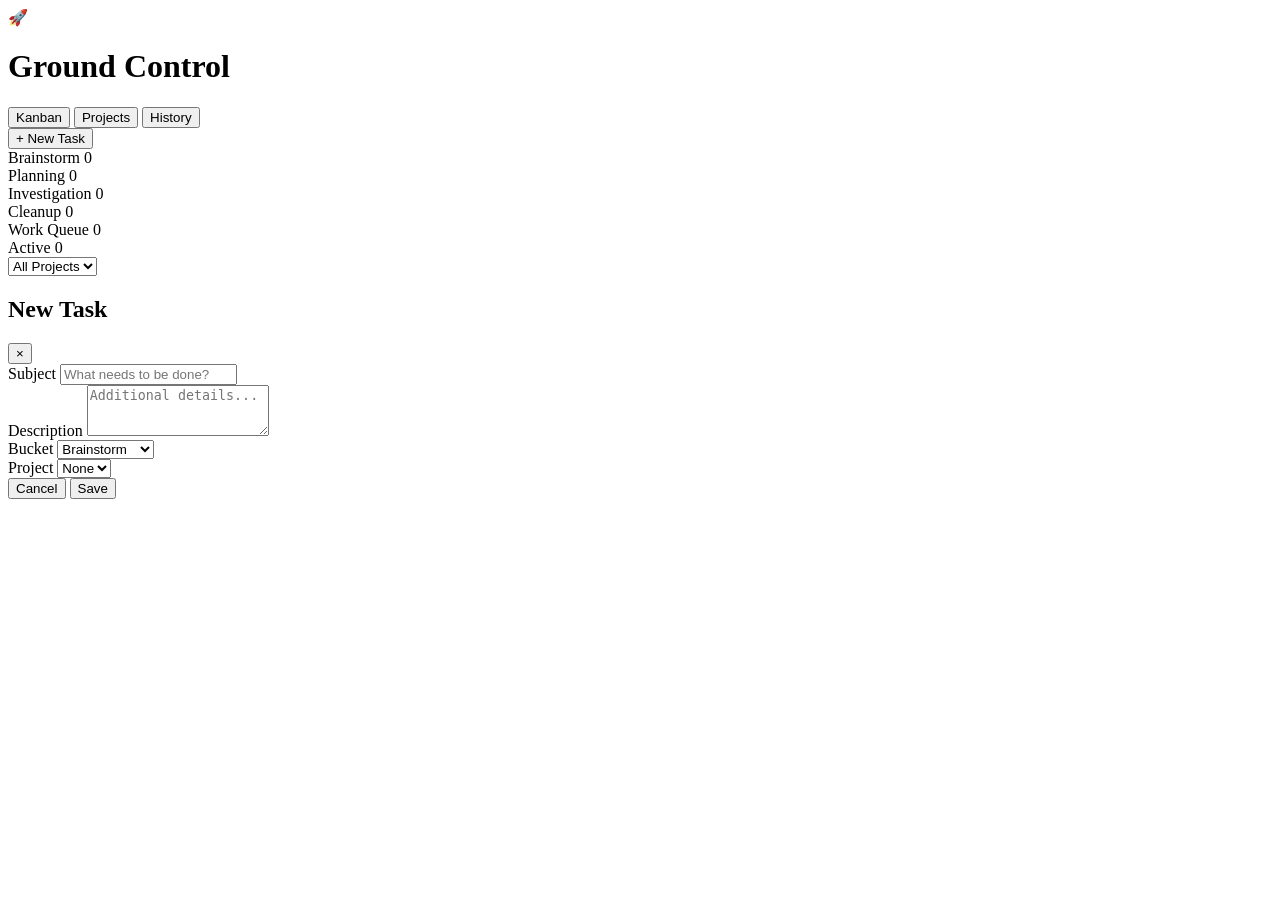
==== ground-control/frontend/index.html @ 8549dd13 "Add Ground Control addon for task management - Rename repository to ha-addons (multi-addon repo) - A" ====
<!DOCTYPE html>
<html lang="en">
<head>
    <meta charset="UTF-8">
    <meta name="viewport" content="width=device-width, initial-scale=1.0">
    <title>Ground Control</title>
    <link rel="stylesheet" href="/css/main.css">
    <link href="https://fonts.googleapis.com/css2?family=Inter:wght@400;500;600&display=swap" rel="stylesheet">
</head>
<body>
    <div id="app">
        <!-- Header -->
        <header class="header">
            <div class="header-left">
                <span class="logo">🚀</span>
                <h1>Ground Control</h1>
            </div>
            <div class="header-right">
                <div class="view-tabs">
                    <button class="tab active" data-view="kanban">Kanban</button>
                    <button class="tab" data-view="projects">Projects</button>
                    <button class="tab" data-view="history">History</button>
                </div>
                <button class="btn btn-primary" id="new-task-btn">+ New Task</button>
            </div>
        </header>

        <!-- Main Content -->
        <main class="main">
            <!-- Kanban View -->
            <div id="kanban-view" class="view active">
                <div class="kanban-board">
                    <div class="bucket-column" data-bucket="brainstorm">
                        <div class="bucket-header brainstorm">
                            <span class="bucket-title">Brainstorm</span>
                            <span class="bucket-count">0</span>
                        </div>
                        <div class="bucket-tasks" data-bucket="brainstorm"></div>
                    </div>
                    <div class="bucket-column" data-bucket="planning">
                        <div class="bucket-header planning">
                            <span class="bucket-title">Planning</span>
                            <span class="bucket-count">0</span>
                        </div>
                        <div class="bucket-tasks" data-bucket="planning"></div>
                    </div>
                    <div class="bucket-column" data-bucket="investigation">
                        <div class="bucket-header investigation">
                            <span class="bucket-title">Investigation</span>
                            <span class="bucket-count">0</span>
                        </div>
                        <div class="bucket-tasks" data-bucket="investigation"></div>
                    </div>
                    <div class="bucket-column" data-bucket="cleanup">
                        <div class="bucket-header cleanup">
                            <span class="bucket-title">Cleanup</span>
                            <span class="bucket-count">0</span>
                        </div>
                        <div class="bucket-tasks" data-bucket="cleanup"></div>
                    </div>
                    <div class="bucket-column" data-bucket="work_queue">
                        <div class="bucket-header work_queue">
                            <span class="bucket-title">Work Queue</span>
                            <span class="bucket-count">0</span>
                        </div>
                        <div class="bucket-tasks" data-bucket="work_queue"></div>
                    </div>
                    <div class="bucket-column" data-bucket="active">
                        <div class="bucket-header active">
                            <span class="bucket-title">Active</span>
                            <span class="bucket-count">0</span>
                        </div>
                        <div class="bucket-tasks" data-bucket="active"></div>
                    </div>
                </div>
            </div>

            <!-- Projects View -->
            <div id="projects-view" class="view">
                <div class="projects-list" id="projects-list"></div>
            </div>

            <!-- History View -->
            <div id="history-view" class="view">
                <div class="history-filters">
                    <select id="history-project-filter">
                        <option value="">All Projects</option>
                    </select>
                </div>
                <div class="history-list" id="history-list"></div>
            </div>
        </main>

        <!-- Task Modal -->
        <div class="modal" id="task-modal">
            <div class="modal-content">
                <div class="modal-header">
                    <h2 id="modal-title">New Task</h2>
                    <button class="modal-close" id="modal-close">&times;</button>
                </div>
                <form id="task-form">
                    <input type="hidden" id="task-id">
                    <div class="form-group">
                        <label for="task-subject">Subject</label>
                        <input type="text" id="task-subject" required placeholder="What needs to be done?">
                    </div>
                    <div class="form-group">
                        <label for="task-description">Description</label>
                        <textarea id="task-description" rows="3" placeholder="Additional details..."></textarea>
                    </div>
                    <div class="form-row">
                        <div class="form-group">
                            <label for="task-bucket">Bucket</label>
                            <select id="task-bucket">
                                <option value="brainstorm">Brainstorm</option>
                                <option value="planning">Planning</option>
                                <option value="investigation">Investigation</option>
                                <option value="cleanup">Cleanup</option>
                                <option value="work_queue">Work Queue</option>
                                <option value="active">Active</option>
                            </select>
                        </div>
                        <div class="form-group">
                            <label for="task-project">Project</label>
                            <select id="task-project">
                                <option value="">None</option>
                            </select>
                        </div>
                    </div>
                    <div class="form-group" id="blocked-by-group" style="display: none;">
                        <label for="task-blocked-by">Blocked By</label>
                        <input type="text" id="task-blocked-by" placeholder="T-001, T-002">
                    </div>
                    <div class="modal-actions">
                        <button type="button" class="btn btn-secondary" id="modal-cancel">Cancel</button>
                        <button type="submit" class="btn btn-primary">Save</button>
                    </div>
                </form>
            </div>
        </div>
    </div>

    <script src="/js/app.js"></script>
</body>
</html>
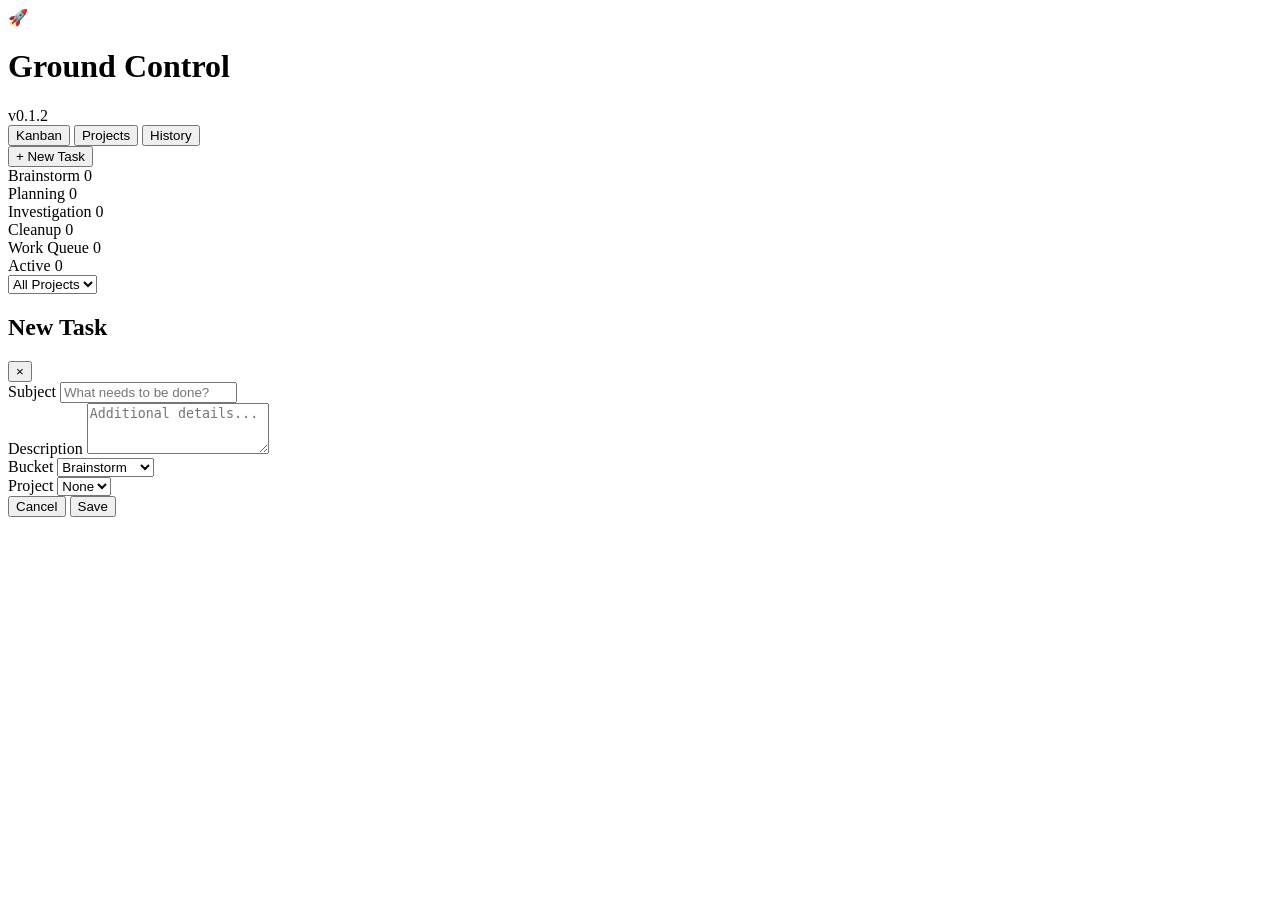
==== commit e2812ac1: "v0.1.2: Add version badge, improve path detection - Add version badge to UI header (hover shows task" ====
--- a/ground-control/frontend/index.html
+++ b/ground-control/frontend/index.html
@@ -14,6 +14,7 @@
             <div class="header-left">
                 <span class="logo">🚀</span>
                 <h1>Ground Control</h1>
+                <span class="version-badge" id="version-badge">v0.1.2</span>
             </div>
             <div class="header-right">
                 <div class="view-tabs">
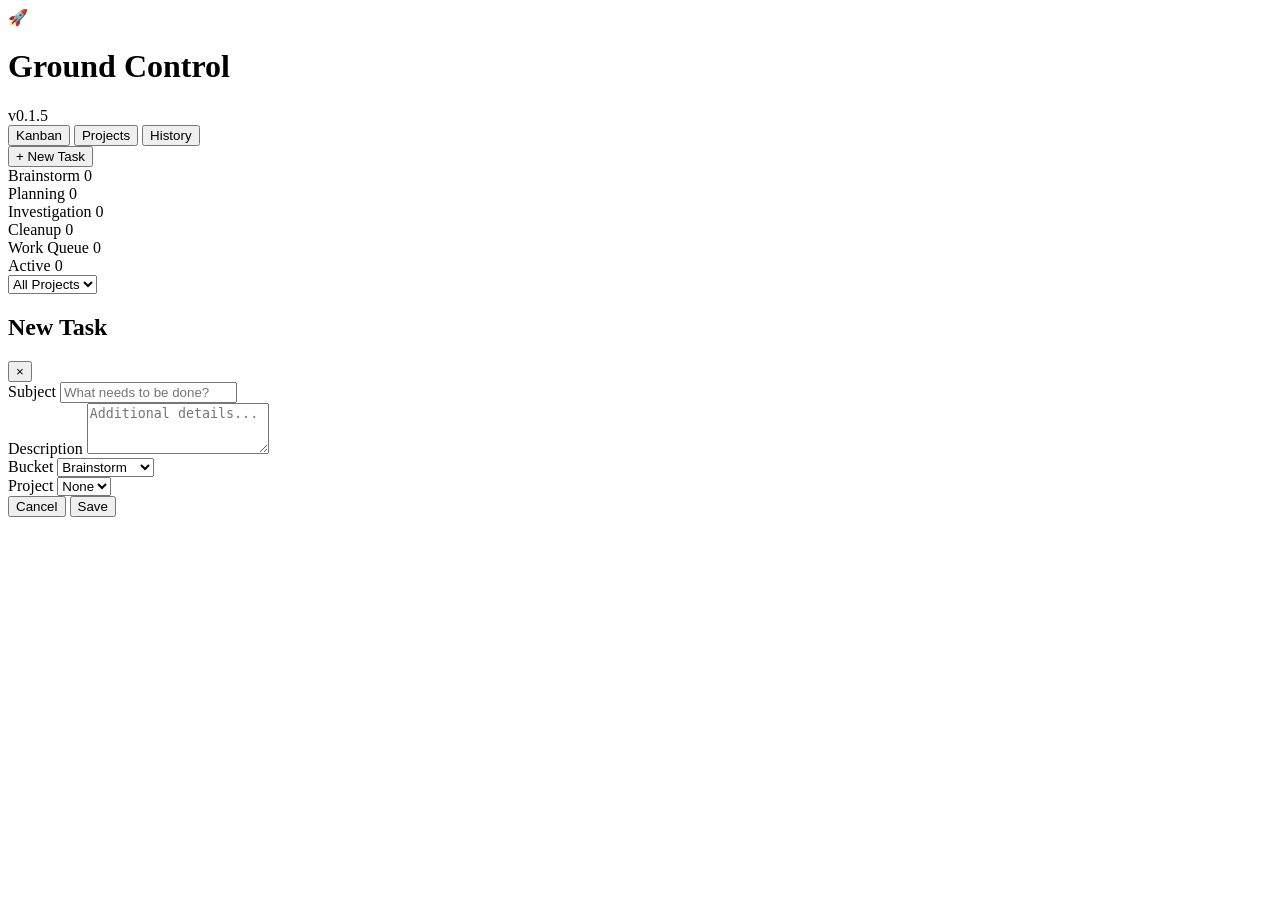
==== commit 7175c73c: "v0.1.5: Add direct port access - Expose port 8100/tcp for direct access - Enable host_network - Acce" ====
--- a/ground-control/frontend/index.html
+++ b/ground-control/frontend/index.html
@@ -14,7 +14,7 @@
             <div class="header-left">
                 <span class="logo">🚀</span>
                 <h1>Ground Control</h1>
-                <span class="version-badge" id="version-badge">v0.1.2</span>
+                <span class="version-badge" id="version-badge">v0.1.5</span>
             </div>
             <div class="header-right">
                 <div class="view-tabs">
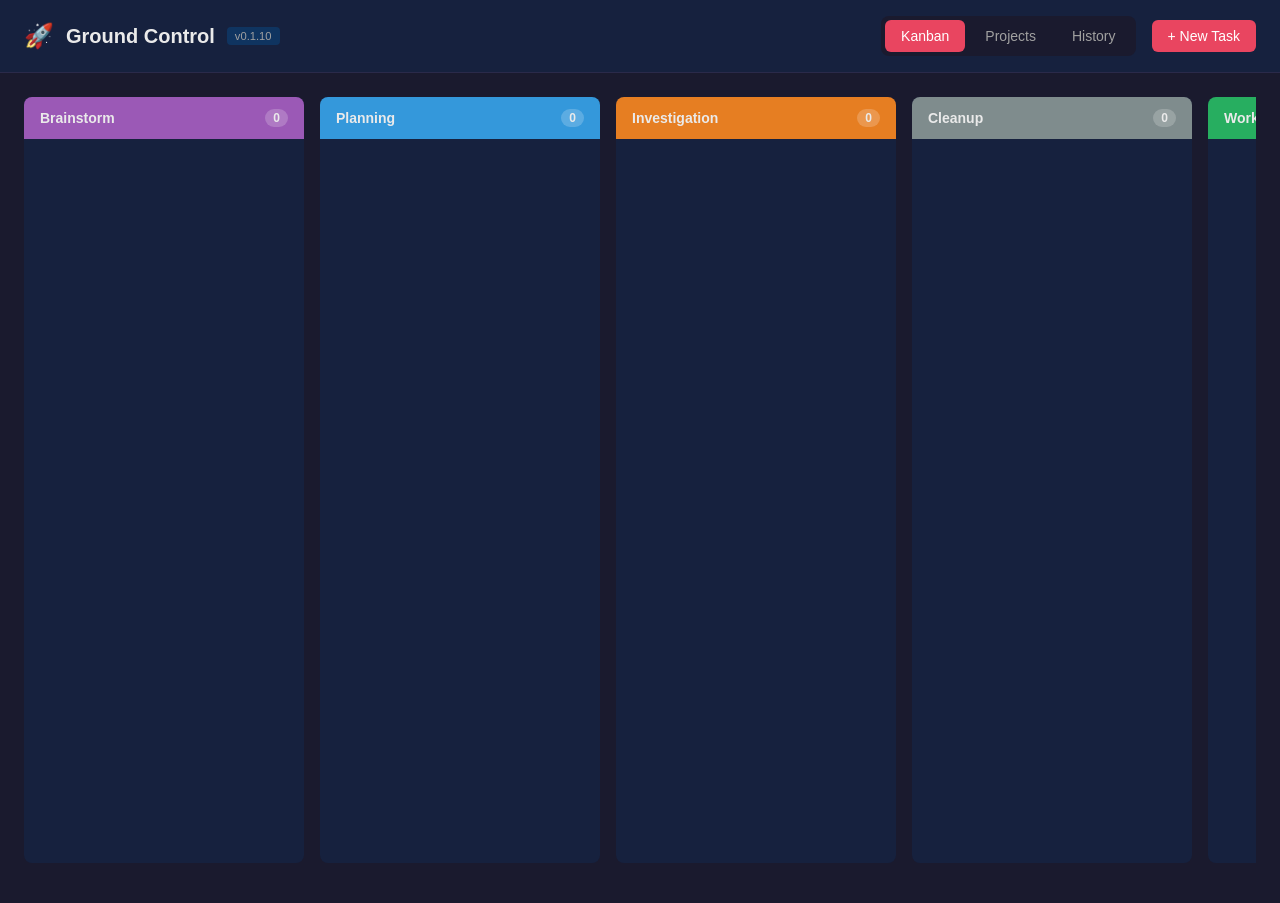
==== commit 43fafdf0: "v0.1.10: Add config entities and version sensor to HA integration - Add RefreshIntervalNumber entity" ====
--- a/ground-control/frontend/index.html
+++ b/ground-control/frontend/index.html
@@ -4,7 +4,7 @@
     <meta charset="UTF-8">
     <meta name="viewport" content="width=device-width, initial-scale=1.0">
     <title>Ground Control</title>
-    <link rel="stylesheet" href="/css/main.css">
+    <link rel="stylesheet" href="css/main.css">
     <link href="https://fonts.googleapis.com/css2?family=Inter:wght@400;500;600&display=swap" rel="stylesheet">
 </head>
 <body>
@@ -14,7 +14,7 @@
             <div class="header-left">
                 <span class="logo">🚀</span>
                 <h1>Ground Control</h1>
-                <span class="version-badge" id="version-badge">v0.1.5</span>
+                <span class="version-badge" id="version-badge">v0.1.10</span>
             </div>
             <div class="header-right">
                 <div class="view-tabs">
@@ -141,6 +141,6 @@
         </div>
     </div>
 
-    <script src="/js/app.js"></script>
+    <script src="js/app.js"></script>
 </body>
 </html>
--- a/ground-control/frontend/css/main.css
+++ b/ground-control/frontend/css/main.css
@@ -0,0 +1,490 @@
+/* Ground Control - Task Management UI */
+
+:root {
+    --bg-primary: #1a1a2e;
+    --bg-secondary: #16213e;
+    --bg-card: #0f3460;
+    --text-primary: #eaeaea;
+    --text-secondary: #a0a0a0;
+    --accent: #e94560;
+    --border: #2a2a4a;
+
+    /* Bucket colors */
+    --bucket-brainstorm: #9b59b6;
+    --bucket-planning: #3498db;
+    --bucket-investigation: #e67e22;
+    --bucket-cleanup: #7f8c8d;
+    --bucket-work-queue: #27ae60;
+    --bucket-active: #f1c40f;
+    --bucket-completed: #1e8449;
+
+    /* Project colors */
+    --project-reorg: #3498db;
+    --project-motion-lighting: #e67e22;
+    --project-occupancy-music: #9b59b6;
+    --project-notifications: #e74c3c;
+}
+
+* {
+    margin: 0;
+    padding: 0;
+    box-sizing: border-box;
+}
+
+body {
+    font-family: 'Inter', -apple-system, BlinkMacSystemFont, sans-serif;
+    background: var(--bg-primary);
+    color: var(--text-primary);
+    min-height: 100vh;
+}
+
+/* Header */
+.header {
+    display: flex;
+    justify-content: space-between;
+    align-items: center;
+    padding: 1rem 1.5rem;
+    background: var(--bg-secondary);
+    border-bottom: 1px solid var(--border);
+}
+
+.header-left {
+    display: flex;
+    align-items: center;
+    gap: 0.75rem;
+}
+
+.logo {
+    font-size: 1.5rem;
+}
+
+.header h1 {
+    font-size: 1.25rem;
+    font-weight: 600;
+}
+
+.version-badge {
+    font-size: 0.7rem;
+    padding: 0.2rem 0.5rem;
+    background: var(--bg-card);
+    border-radius: 0.25rem;
+    color: var(--text-secondary);
+}
+
+.header-right {
+    display: flex;
+    align-items: center;
+    gap: 1rem;
+}
+
+.view-tabs {
+    display: flex;
+    gap: 0.25rem;
+    background: var(--bg-primary);
+    padding: 0.25rem;
+    border-radius: 0.5rem;
+}
+
+.tab {
+    padding: 0.5rem 1rem;
+    border: none;
+    background: transparent;
+    color: var(--text-secondary);
+    cursor: pointer;
+    border-radius: 0.375rem;
+    font-size: 0.875rem;
+    transition: all 0.2s;
+}
+
+.tab:hover {
+    color: var(--text-primary);
+}
+
+.tab.active {
+    background: var(--accent);
+    color: white;
+}
+
+/* Buttons */
+.btn {
+    padding: 0.5rem 1rem;
+    border: none;
+    border-radius: 0.375rem;
+    font-size: 0.875rem;
+    font-weight: 500;
+    cursor: pointer;
+    transition: all 0.2s;
+}
+
+.btn-primary {
+    background: var(--accent);
+    color: white;
+}
+
+.btn-primary:hover {
+    filter: brightness(1.1);
+}
+
+.btn-secondary {
+    background: var(--bg-card);
+    color: var(--text-primary);
+}
+
+.btn-secondary:hover {
+    background: var(--border);
+}
+
+/* Main Content */
+.main {
+    padding: 1.5rem;
+    height: calc(100vh - 70px);
+    overflow: hidden;
+}
+
+.view {
+    display: none;
+    height: 100%;
+}
+
+.view.active {
+    display: block;
+}
+
+/* Kanban Board */
+.kanban-board {
+    display: flex;
+    gap: 1rem;
+    height: 100%;
+    overflow-x: auto;
+    padding-bottom: 1rem;
+}
+
+.bucket-column {
+    flex: 0 0 280px;
+    display: flex;
+    flex-direction: column;
+    background: var(--bg-secondary);
+    border-radius: 0.5rem;
+    max-height: 100%;
+}
+
+.bucket-header {
+    display: flex;
+    justify-content: space-between;
+    align-items: center;
+    padding: 0.75rem 1rem;
+    border-radius: 0.5rem 0.5rem 0 0;
+    font-weight: 600;
+    font-size: 0.875rem;
+}
+
+.bucket-header.brainstorm { background: var(--bucket-brainstorm); }
+.bucket-header.planning { background: var(--bucket-planning); }
+.bucket-header.investigation { background: var(--bucket-investigation); }
+.bucket-header.cleanup { background: var(--bucket-cleanup); }
+.bucket-header.work_queue { background: var(--bucket-work-queue); }
+.bucket-header.active { background: var(--bucket-active); color: #1a1a2e; }
+.bucket-header.completed { background: var(--bucket-completed); }
+
+.bucket-count {
+    background: rgba(255,255,255,0.2);
+    padding: 0.125rem 0.5rem;
+    border-radius: 1rem;
+    font-size: 0.75rem;
+}
+
+.bucket-tasks {
+    flex: 1;
+    overflow-y: auto;
+    padding: 0.75rem;
+    display: flex;
+    flex-direction: column;
+    gap: 0.5rem;
+}
+
+.bucket-tasks.drag-over {
+    background: rgba(233, 69, 96, 0.1);
+}
+
+/* Task Cards */
+.task-card {
+    background: var(--bg-card);
+    border-radius: 0.375rem;
+    padding: 0.75rem;
+    cursor: grab;
+    transition: all 0.2s;
+    border-left: 3px solid transparent;
+}
+
+.task-card:hover {
+    transform: translateY(-2px);
+    box-shadow: 0 4px 12px rgba(0,0,0,0.3);
+}
+
+.task-card.dragging {
+    opacity: 0.5;
+    cursor: grabbing;
+}
+
+.task-card.blocked {
+    border-left-color: var(--accent);
+}
+
+.task-id {
+    font-size: 0.75rem;
+    color: var(--text-secondary);
+    margin-bottom: 0.25rem;
+}
+
+.task-subject {
+    font-size: 0.875rem;
+    line-height: 1.4;
+    margin-bottom: 0.5rem;
+}
+
+.task-meta {
+    display: flex;
+    gap: 0.5rem;
+    flex-wrap: wrap;
+}
+
+.project-tag {
+    font-size: 0.7rem;
+    padding: 0.125rem 0.5rem;
+    border-radius: 1rem;
+    background: var(--project-reorg);
+}
+
+.project-tag.reorg { background: var(--project-reorg); }
+.project-tag.motion-lighting { background: var(--project-motion-lighting); }
+.project-tag.occupancy-music { background: var(--project-occupancy-music); }
+.project-tag.notifications { background: var(--project-notifications); }
+
+.blocked-indicator {
+    font-size: 0.7rem;
+    color: var(--accent);
+}
+
+/* Projects View */
+.projects-list {
+    display: grid;
+    grid-template-columns: repeat(auto-fill, minmax(300px, 1fr));
+    gap: 1rem;
+}
+
+.project-card {
+    background: var(--bg-secondary);
+    border-radius: 0.5rem;
+    padding: 1.25rem;
+}
+
+.project-name {
+    font-size: 1.125rem;
+    font-weight: 600;
+    margin-bottom: 0.5rem;
+}
+
+.project-status {
+    display: inline-block;
+    padding: 0.25rem 0.75rem;
+    border-radius: 1rem;
+    font-size: 0.75rem;
+    margin-bottom: 0.75rem;
+}
+
+.project-status.in_progress { background: var(--bucket-active); color: #1a1a2e; }
+.project-status.not_started { background: var(--bg-card); }
+.project-status.complete { background: var(--bucket-completed); }
+
+.project-goal {
+    font-size: 0.875rem;
+    color: var(--text-secondary);
+    margin-bottom: 1rem;
+}
+
+.project-progress {
+    height: 0.5rem;
+    background: var(--bg-card);
+    border-radius: 0.25rem;
+    overflow: hidden;
+    margin-bottom: 0.5rem;
+}
+
+.project-progress-bar {
+    height: 100%;
+    background: var(--bucket-completed);
+    transition: width 0.3s;
+}
+
+.project-stats {
+    display: flex;
+    justify-content: space-between;
+    font-size: 0.75rem;
+    color: var(--text-secondary);
+}
+
+/* History View */
+.history-filters {
+    margin-bottom: 1rem;
+}
+
+.history-filters select {
+    padding: 0.5rem 1rem;
+    background: var(--bg-secondary);
+    border: 1px solid var(--border);
+    color: var(--text-primary);
+    border-radius: 0.375rem;
+}
+
+.history-list {
+    display: flex;
+    flex-direction: column;
+    gap: 0.5rem;
+    max-height: calc(100% - 60px);
+    overflow-y: auto;
+}
+
+.history-item {
+    display: flex;
+    align-items: center;
+    gap: 1rem;
+    padding: 0.75rem 1rem;
+    background: var(--bg-secondary);
+    border-radius: 0.375rem;
+}
+
+.history-date {
+    font-size: 0.75rem;
+    color: var(--text-secondary);
+    min-width: 80px;
+}
+
+.history-subject {
+    flex: 1;
+    font-size: 0.875rem;
+}
+
+/* Modal */
+.modal {
+    display: none;
+    position: fixed;
+    top: 0;
+    left: 0;
+    right: 0;
+    bottom: 0;
+    background: rgba(0,0,0,0.7);
+    z-index: 1000;
+    align-items: center;
+    justify-content: center;
+}
+
+.modal.active {
+    display: flex;
+}
+
+.modal-content {
+    background: var(--bg-secondary);
+    border-radius: 0.5rem;
+    width: 100%;
+    max-width: 500px;
+    max-height: 90vh;
+    overflow-y: auto;
+}
+
+.modal-header {
+    display: flex;
+    justify-content: space-between;
+    align-items: center;
+    padding: 1rem 1.25rem;
+    border-bottom: 1px solid var(--border);
+}
+
+.modal-header h2 {
+    font-size: 1.125rem;
+}
+
+.modal-close {
+    background: none;
+    border: none;
+    color: var(--text-secondary);
+    font-size: 1.5rem;
+    cursor: pointer;
+    line-height: 1;
+}
+
+.modal-close:hover {
+    color: var(--text-primary);
+}
+
+#task-form {
+    padding: 1.25rem;
+}
+
+.form-group {
+    margin-bottom: 1rem;
+}
+
+.form-group label {
+    display: block;
+    font-size: 0.875rem;
+    margin-bottom: 0.375rem;
+    color: var(--text-secondary);
+}
+
+.form-group input,
+.form-group textarea,
+.form-group select {
+    width: 100%;
+    padding: 0.625rem;
+    background: var(--bg-card);
+    border: 1px solid var(--border);
+    border-radius: 0.375rem;
+    color: var(--text-primary);
+    font-size: 0.875rem;
+}
+
+.form-group input:focus,
+.form-group textarea:focus,
+.form-group select:focus {
+    outline: none;
+    border-color: var(--accent);
+}
+
+.form-row {
+    display: grid;
+    grid-template-columns: 1fr 1fr;
+    gap: 1rem;
+}
+
+.modal-actions {
+    display: flex;
+    justify-content: flex-end;
+    gap: 0.75rem;
+    margin-top: 1.5rem;
+}
+
+/* Empty state */
+.empty-state {
+    text-align: center;
+    padding: 2rem;
+    color: var(--text-secondary);
+}
+
+/* Scrollbar */
+::-webkit-scrollbar {
+    width: 8px;
+    height: 8px;
+}
+
+::-webkit-scrollbar-track {
+    background: var(--bg-primary);
+}
+
+::-webkit-scrollbar-thumb {
+    background: var(--border);
+    border-radius: 4px;
+}
+
+::-webkit-scrollbar-thumb:hover {
+    background: var(--text-secondary);
+}
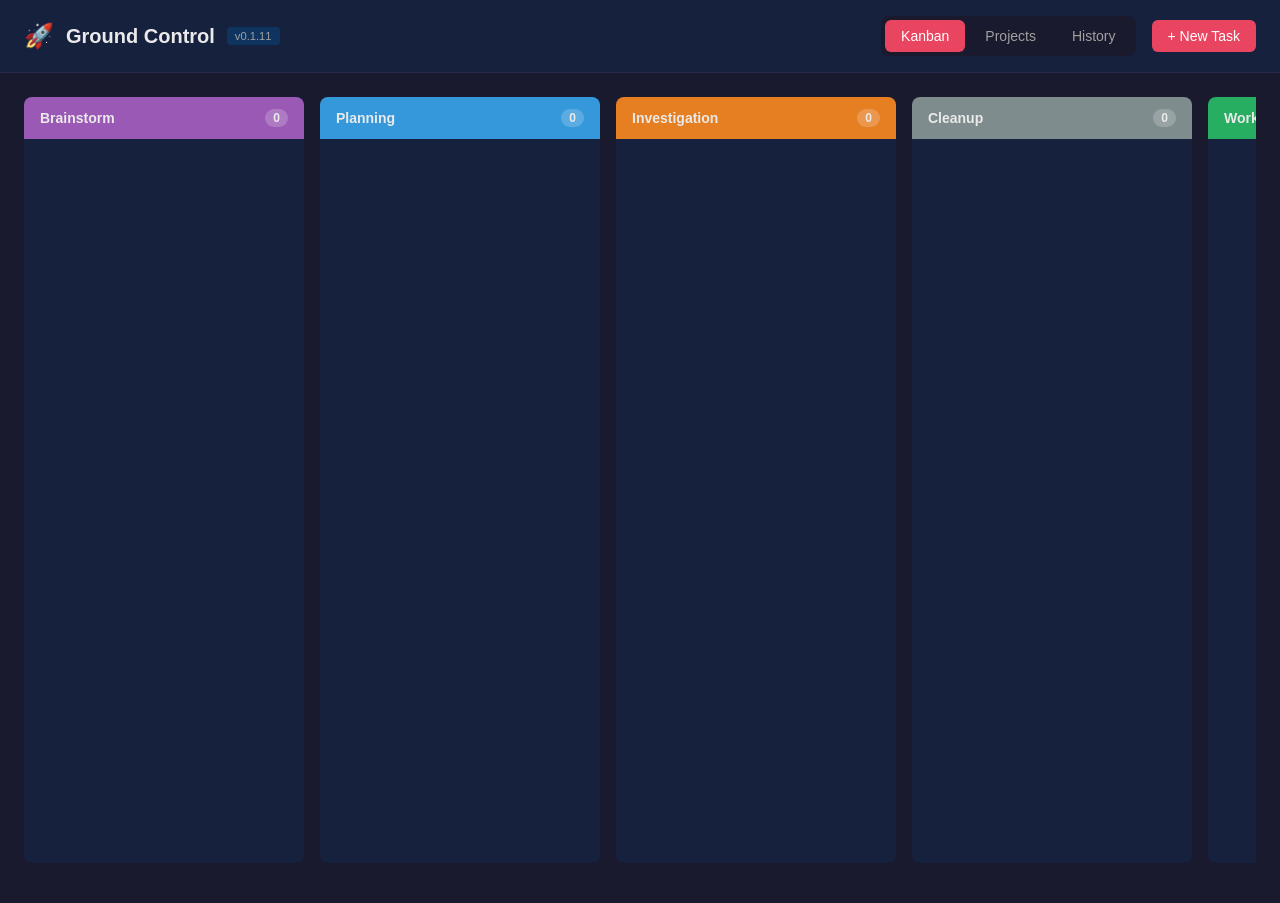
==== commit 6fee922a: "v0.1.11: Add history sort toggle (newest/oldest first) - Default to newest first in history tab - Ad" ====
--- a/ground-control/frontend/index.html
+++ b/ground-control/frontend/index.html
@@ -14,7 +14,7 @@
             <div class="header-left">
                 <span class="logo">🚀</span>
                 <h1>Ground Control</h1>
-                <span class="version-badge" id="version-badge">v0.1.10</span>
+                <span class="version-badge" id="version-badge">v0.1.11</span>
             </div>
             <div class="header-right">
                 <div class="view-tabs">
@@ -87,6 +87,9 @@
                     <select id="history-project-filter">
                         <option value="">All Projects</option>
                     </select>
+                    <button class="btn btn-secondary btn-small" id="history-sort-toggle" title="Toggle sort order">
+                        <span class="sort-icon">↓</span> Newest First
+                    </button>
                 </div>
                 <div class="history-list" id="history-list"></div>
             </div>
--- a/ground-control/frontend/css/main.css
+++ b/ground-control/frontend/css/main.css
@@ -134,6 +134,15 @@
     background: var(--border);
 }
 
+.btn-small {
+    padding: 0.375rem 0.75rem;
+    font-size: 0.75rem;
+}
+
+.sort-icon {
+    font-weight: bold;
+}
+
 /* Main Content */
 .main {
     padding: 1.5rem;
@@ -325,6 +334,9 @@
 
 /* History View */
 .history-filters {
+    display: flex;
+    gap: 0.75rem;
+    align-items: center;
     margin-bottom: 1rem;
 }
 
@@ -356,7 +368,7 @@
 .history-date {
     font-size: 0.75rem;
     color: var(--text-secondary);
-    min-width: 80px;
+    min-width: 120px;
 }
 
 .history-subject {
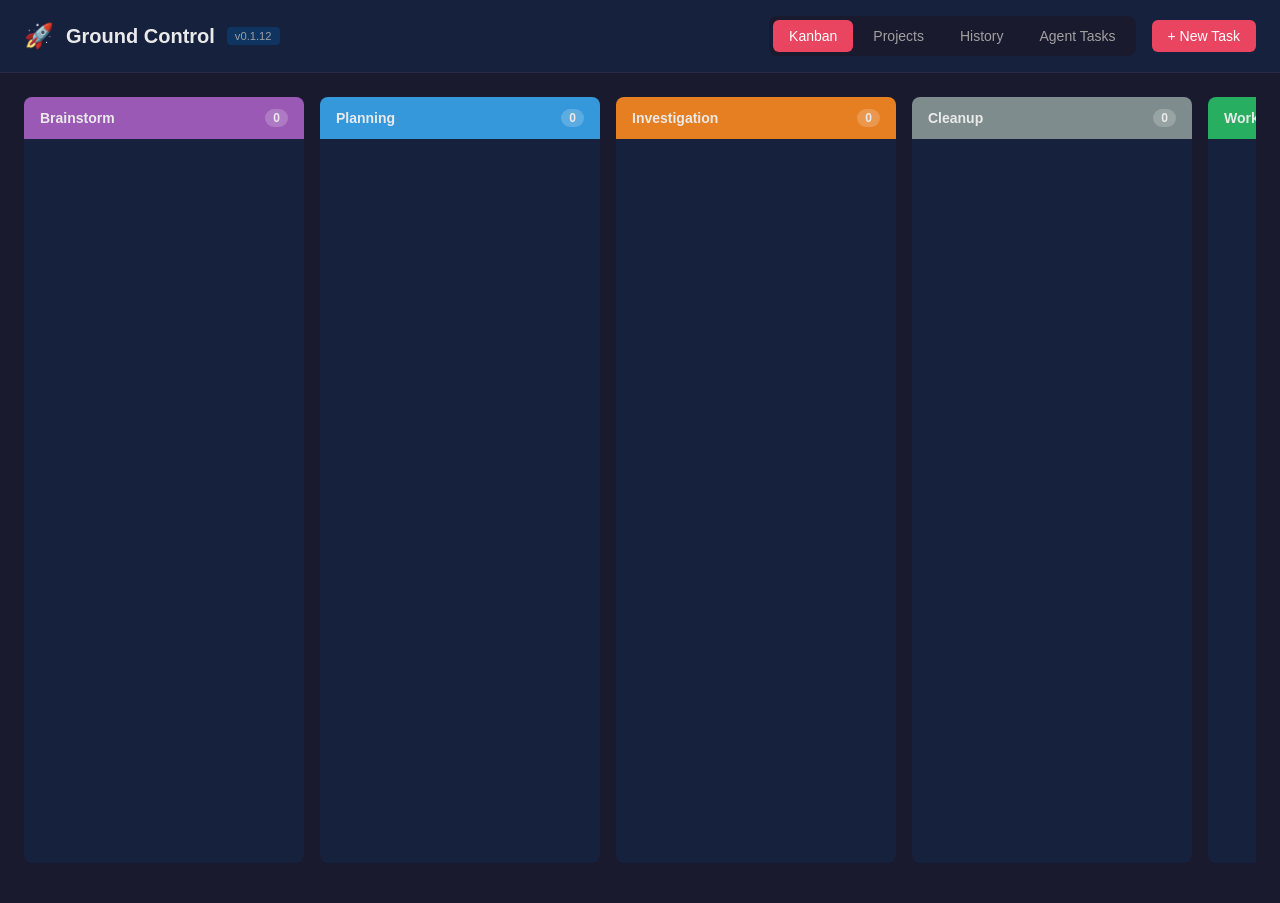
==== commit f1bffdaf: "v0.1.12: Add Agent Tasks tab for MQTT task approvals - Add MQTT client (paho-mqtt) to subscribe to a" ====
--- a/ground-control/frontend/index.html
+++ b/ground-control/frontend/index.html
@@ -14,13 +14,17 @@
             <div class="header-left">
                 <span class="logo">🚀</span>
                 <h1>Ground Control</h1>
-                <span class="version-badge" id="version-badge">v0.1.11</span>
+                <span class="version-badge" id="version-badge">v0.1.12</span>
             </div>
             <div class="header-right">
                 <div class="view-tabs">
                     <button class="tab active" data-view="kanban">Kanban</button>
                     <button class="tab" data-view="projects">Projects</button>
                     <button class="tab" data-view="history">History</button>
+                    <button class="tab" data-view="agents">
+                        <span id="agent-tasks-badge" class="tab-badge hidden">0</span>
+                        Agent Tasks
+                    </button>
                 </div>
                 <button class="btn btn-primary" id="new-task-btn">+ New Task</button>
             </div>
@@ -93,6 +97,31 @@
                 </div>
                 <div class="history-list" id="history-list"></div>
             </div>
+
+            <!-- Agent Tasks View -->
+            <div id="agents-view" class="view">
+                <div class="agent-tasks-header">
+                    <h2>Agent Task Approvals</h2>
+                    <span class="mqtt-status" id="mqtt-status">
+                        <span class="status-dot disconnected"></span>
+                        <span class="status-text">Disconnected</span>
+                    </span>
+                </div>
+
+                <div class="agent-tasks-section">
+                    <h3>Pending Approval</h3>
+                    <div class="agent-tasks-list" id="pending-tasks-list">
+                        <div class="empty-state">No pending tasks</div>
+                    </div>
+                </div>
+
+                <div class="agent-tasks-section">
+                    <h3>Recently Processed</h3>
+                    <div class="agent-tasks-list completed" id="completed-tasks-list">
+                        <div class="empty-state">No recent tasks</div>
+                    </div>
+                </div>
+            </div>
         </main>
 
         <!-- Task Modal -->
--- a/ground-control/frontend/css/main.css
+++ b/ground-control/frontend/css/main.css
@@ -482,6 +482,185 @@
     color: var(--text-secondary);
 }
 
+/* Agent Tasks View */
+.agent-tasks-header {
+    display: flex;
+    justify-content: space-between;
+    align-items: center;
+    margin-bottom: 1.5rem;
+}
+
+.agent-tasks-header h2 {
+    font-size: 1.25rem;
+    font-weight: 600;
+}
+
+.mqtt-status {
+    display: flex;
+    align-items: center;
+    gap: 0.5rem;
+    font-size: 0.875rem;
+    color: var(--text-secondary);
+}
+
+.status-dot {
+    width: 8px;
+    height: 8px;
+    border-radius: 50%;
+}
+
+.status-dot.connected {
+    background: var(--bucket-completed);
+}
+
+.status-dot.disconnected {
+    background: var(--accent);
+}
+
+.agent-tasks-section {
+    margin-bottom: 2rem;
+}
+
+.agent-tasks-section h3 {
+    font-size: 1rem;
+    font-weight: 500;
+    margin-bottom: 0.75rem;
+    color: var(--text-secondary);
+}
+
+.agent-tasks-list {
+    display: flex;
+    flex-direction: column;
+    gap: 0.75rem;
+    max-height: 400px;
+    overflow-y: auto;
+}
+
+.agent-tasks-list.completed {
+    max-height: 250px;
+}
+
+.agent-task-card {
+    background: var(--bg-secondary);
+    border-radius: 0.5rem;
+    padding: 1rem;
+    border-left: 3px solid var(--bucket-work-queue);
+}
+
+.agent-task-card.approved {
+    border-left-color: var(--bucket-completed);
+    opacity: 0.7;
+}
+
+.agent-task-card.rejected {
+    border-left-color: var(--accent);
+    opacity: 0.7;
+}
+
+.agent-task-header {
+    display: flex;
+    align-items: center;
+    gap: 0.75rem;
+    margin-bottom: 0.5rem;
+}
+
+.agent-task-id {
+    font-size: 0.75rem;
+    font-family: monospace;
+    color: var(--text-secondary);
+}
+
+.agent-task-from {
+    font-size: 0.75rem;
+    color: var(--text-secondary);
+}
+
+.agent-task-priority {
+    font-size: 0.7rem;
+    padding: 0.125rem 0.5rem;
+    border-radius: 1rem;
+    background: var(--bg-card);
+}
+
+.agent-task-priority.P1 { background: var(--accent); }
+.agent-task-priority.P2 { background: var(--bucket-active); color: #1a1a2e; }
+
+.agent-task-status {
+    font-size: 0.7rem;
+    padding: 0.125rem 0.5rem;
+    border-radius: 1rem;
+}
+
+.agent-task-status.approved { background: var(--bucket-completed); }
+.agent-task-status.rejected { background: var(--accent); }
+
+.agent-task-title {
+    font-size: 0.9375rem;
+    font-weight: 500;
+    margin-bottom: 0.25rem;
+}
+
+.agent-task-desc {
+    font-size: 0.8125rem;
+    color: var(--text-secondary);
+    margin-bottom: 0.5rem;
+}
+
+.agent-task-meta {
+    display: flex;
+    gap: 0.75rem;
+    font-size: 0.75rem;
+    color: var(--text-secondary);
+    margin-bottom: 0.75rem;
+}
+
+.agent-task-category {
+    text-transform: capitalize;
+}
+
+.agent-task-actions {
+    display: flex;
+    gap: 0.5rem;
+}
+
+.btn-approve {
+    background: var(--bucket-completed);
+    color: white;
+}
+
+.btn-approve:hover {
+    filter: brightness(1.1);
+}
+
+.btn-reject {
+    background: var(--accent);
+    color: white;
+}
+
+.btn-reject:hover {
+    filter: brightness(1.1);
+}
+
+/* Tab badge */
+.tab-badge {
+    display: inline-flex;
+    align-items: center;
+    justify-content: center;
+    min-width: 18px;
+    height: 18px;
+    padding: 0 5px;
+    font-size: 0.7rem;
+    font-weight: 600;
+    background: var(--accent);
+    color: white;
+    border-radius: 9px;
+    margin-right: 0.25rem;
+}
+
+.tab-badge.hidden {
+    display: none;
+}
+
 /* Scrollbar */
 ::-webkit-scrollbar {
     width: 8px;
